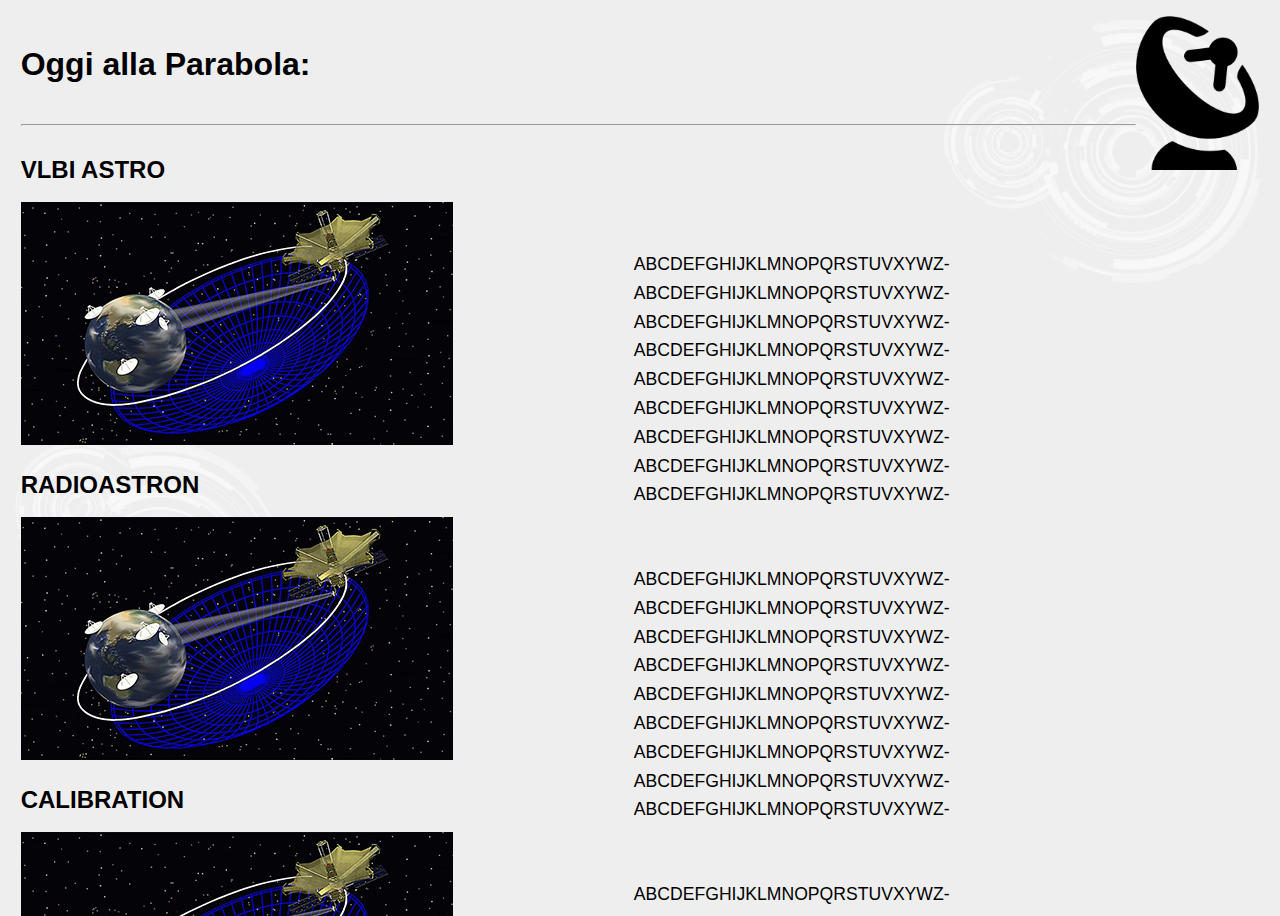
==== oggiallaparabola.html @ 412f14fb "better javascript and included styles and formatting" ====
<!DOCTYPE html>
<html>
<head>
  <meta http-equiv="Content-Type" content="text/html; charset=UTF-8"/>
  <meta http-equiv="X-UA-Compatible" content="IE=edge,chrome=1" />
  <meta name="viewport" content="initial-scale=1.0">
  <title>Oggi alla Parabola</title>
  <link rel="stylesheet" href="css/style_new.css" />
  <!--<link rel="stylesheet" href="css/table.css" />-->
  <link rel="shortcut icon" href="/favicon.ico" type="image/x-icon">
  <link rel="icon" href="images/favicon.ico" type="image/x-icon">
  <script src="js/jquery-1.11.2.min.js"></script>
  <script src="js/config.js"></script>
  <script src="js/medcalendar.js"></script>
  <script>
      $(function()
      {
          //how often shell we refresh the page contents?
          //default to 10 min.
          var refresh_in_seconds = 600;
          $(".observation-type").hide();
          showCurrentEvent();
          setInterval(showCurrentEvent, refresh_in_seconds * 1000);
      });
  </script>
</head>
<body>
<div class="wrapper">
    <div class="container box_dim">
    	<!--<h2 class="page-title">What's happening on 32-m Dish</h2>-->
    	    <div id="about" class="box_dim">
            	<span><img src="images/parab512.png"></span>
              	<h2>Oggi alla Parabola:</h2>
                <hr>
                <div id="upper" class="box_dim">
                    <div id="astro" class="observation-type">
                    	<h3>VLBI ASTRO</h3>
                	<img src="images/astron.jpg" style="max-width: 100%;" />
                        <div id="obs-data-astron">
                            <h4>
                                ABCDEFGHIJKLMNOPQRSTUVXYWZ-ABCDEFGHIJKLMNOPQRSTUVXYWZ-
                                ABCDEFGHIJKLMNOPQRSTUVXYWZ-ABCDEFGHIJKLMNOPQRSTUVXYWZ-
                                ABCDEFGHIJKLMNOPQRSTUVXYWZ-ABCDEFGHIJKLMNOPQRSTUVXYWZ-
                                ABCDEFGHIJKLMNOPQRSTUVXYWZ-ABCDEFGHIJKLMNOPQRSTUVXYWZ-
                                ABCDEFGHIJKLMNOPQRSTUVXYWZ-
                            </h4>
                        </div>
                    </div><!-- end astro -->
                    <div id="rastron" class="observation-type">
                    	<h3>RADIOASTRON</h3>
                	<img src="images/astron.jpg" style="max-width: 100%;" />
                        <div id="obs-data-astron">
                            <h4>
                                ABCDEFGHIJKLMNOPQRSTUVXYWZ-ABCDEFGHIJKLMNOPQRSTUVXYWZ-
                                ABCDEFGHIJKLMNOPQRSTUVXYWZ-ABCDEFGHIJKLMNOPQRSTUVXYWZ-
                                ABCDEFGHIJKLMNOPQRSTUVXYWZ-ABCDEFGHIJKLMNOPQRSTUVXYWZ-
                                ABCDEFGHIJKLMNOPQRSTUVXYWZ-ABCDEFGHIJKLMNOPQRSTUVXYWZ-
                                ABCDEFGHIJKLMNOPQRSTUVXYWZ-
                            </h4>
                        </div>
                    </div><!-- end rastron -->
                    <div id="calib" class="observation-type">
                    	<h3>CALIBRATION</h3>
                	<img src="images/astron.jpg" style="max-width: 100%;" />
                        <div id="obs-data-astron">
                            <h4>
                                ABCDEFGHIJKLMNOPQRSTUVXYWZ-ABCDEFGHIJKLMNOPQRSTUVXYWZ-
                                ABCDEFGHIJKLMNOPQRSTUVXYWZ-ABCDEFGHIJKLMNOPQRSTUVXYWZ-
                                ABCDEFGHIJKLMNOPQRSTUVXYWZ-ABCDEFGHIJKLMNOPQRSTUVXYWZ-
                                ABCDEFGHIJKLMNOPQRSTUVXYWZ-ABCDEFGHIJKLMNOPQRSTUVXYWZ-
                                ABCDEFGHIJKLMNOPQRSTUVXYWZ-
                            </h4>
                        </div>
                    </div><!-- end calib -->
                    <div id="geo" class="observation-type">
                    	<h3>GEO</h3>
                	<img src="images/astron.jpg" style="max-width: 100%;" />
                        <div id="obs-data-geo">
                            <h4>
                                ABCDEFGHIJKLMNOPQRSTUVXYWZ-ABCDEFGHIJKLMNOPQRSTUVXYWZ-
                                ABCDEFGHIJKLMNOPQRSTUVXYWZ-ABCDEFGHIJKLMNOPQRSTUVXYWZ-
                                ABCDEFGHIJKLMNOPQRSTUVXYWZ-ABCDEFGHIJKLMNOPQRSTUVXYWZ-
                                ABCDEFGHIJKLMNOPQRSTUVXYWZ-ABCDEFGHIJKLMNOPQRSTUVXYWZ-
                                ABCDEFGHIJKLMNOPQRSTUVXYWZ-
                            </h4>
                        </div>
                    </div><!-- end geo -->
                    <div id="maintenance" class="observation-type">
                        <h3>MAINTENANCE</h3>
                        <img src="images/astron.jpg" style="max-width: 100%;" />
                        <div id="obs-data-geo">
                            <h4>
                                ABCDEFGHIJKLMNOPQRSTUVXYWZ-ABCDEFGHIJKLMNOPQRSTUVXYWZ-
                                ABCDEFGHIJKLMNOPQRSTUVXYWZ-ABCDEFGHIJKLMNOPQRSTUVXYWZ-
                                ABCDEFGHIJKLMNOPQRSTUVXYWZ-ABCDEFGHIJKLMNOPQRSTUVXYWZ-
                                ABCDEFGHIJKLMNOPQRSTUVXYWZ-ABCDEFGHIJKLMNOPQRSTUVXYWZ-
                                ABCDEFGHIJKLMNOPQRSTUVXYWZ-
                            </h4>
                        </div>
                    </div><!-- end maintenance -->
                </div><!-- end upper -->
            </div><!-- end about -->
    </div><!--end container -->
</div><!-- fine wrapper -->
</body>
</html>
---- css/style_new.css ----
/*@font-face {
  font-family: 'Lato';
  font-style: normal;
  font-weight: 100;
  src: local('Lato Hairline'), local('Lato-Hairline'), url(http://themes.googleusercontent.com/static/fonts/lato/v6/boeCNmOCCh-EWFLSfVffDg.woff) format('woff')
}

@font-face {
  font-family: 'Lato';
  font-style: normal;
  font-weight: 300;
  src: local('Lato Light'), local('Lato-Light'), url(http://themes.googleusercontent.com/static/fonts/lato/v6/KT3KS9Aol4WfR6Vas8kNcg.woff) format('woff')
}

@font-face {
  font-family: 'Lato';
  font-style: normal;
  font-weight: 400;
  src: local('Lato Regular'), local('Lato-Regular'), url(http://themes.googleusercontent.com/static/fonts/lato/v6/9k-RPmcnxYEPm8CNFsH2gg.woff) format('woff')
}


@font-face {
	font-family: 'icomoon-MP';
	src:url('../fonts/icomoon.eot?oijv19');
	src:url('../fonts/icomoon.eot?#iefixoijv19') format('embedded-opentype'),
		url('../fonts/icomoon.woff?oijv19') format('woff'),
		url('../fonts/icomoon.ttf?oijv19') format('truetype'),
		url('../fonts/icomoon.svg?oijv19#icomoon-MP') format('svg');
	font-weight: normal;
	font-style: normal;
}*/


/*
@font-face {
  font-family: 'Lato';
  font-style: normal;
  font-weight: 100;
  src: 
    url('../fonts/lato-hairline-webfont.woff2') format('woff2'),*/ /* Chrome 26+, Opera 23+ */
    /*url('../fonts/lato-hairline-webfont.woff') format('woff');*/ /* Chrome 6+, Firefox 3.6+, IE 9+, Safari 5.1+ */
/*}*/

/*@font-face {
  font-family: 'Lato';
  font-style: normal;
  font-weight: 300;
  src: 
    url('../fonts/lato-light-webfont.woff2') format('woff2'),*/ /* Chrome 26+, Opera 23+ */
    /*url('../fonts/lato-light-webfont.woff') format('woff');*/ /* Chrome 6+, Firefox 3.6+, IE 9+, Safari 5.1+ */
/*}*/

/*@font-face {
  font-family: 'Lato';
  font-style: normal;
  font-weight: 400;
  src: 
    url('../fonts/lato-regular-webfont.woff2') format('woff2'), *//* Chrome 26+, Opera 23+ */
    /*url('../fonts/lato-regular-webfont.woff') format('woff'); *//* Chrome 6+, Firefox 3.6+, IE 9+, Safari 5.1+ */
/*}*/


html {
  height: 100%;
  overflow-y: hidden;
  overflow-x: hidden;
  background-color:#eee;
}

body {
  height: 100%;
  line-height: 1.5rem;
  font-family: 'arial', sans-serif;
  font-weight: 200;
  font-size: 1rem;
  background-color: #eee;
  background: url(../images/1.png) no-repeat left top;
  background-size: contain;
  background-position-x: 50%;
  }

.wrapper {
  width: 100%;
  height: 100%;
}

.container {
  width: 98%;
  height: 100%;
  display:block;  
  margin: 1rem auto;
}

.cont-margin {
	margin:1rem auto;
	}

#about {
	font-size:1.5rem;
	line-height: 2rem;
	width:100%;
	margin: 0 auto;
	text-align:justify;
	}
span img {
	float:right;
	max-width: 10%;
	}
/****************************** Oggi alla parabola *********************************************/

#upper, #lower {}

#about h2 {
	margin: 0;
	font-size: 2rem;
	line-height: 6rem;
	}
#about h3 {
	margin: 0;
	font-size: 1.5rem;
	line-height: 4rem;
	}
#about h4, #about h5 {
	margin: 0;
	font-size: 1.1rem;
	font-weight: 400;
	line-height:1.8rem;
	}
#about h5 {
	font-weight: 300;
	}	
#today-on {
	width: 50%;
	float: left;
	clear:both;
	margin: 3rem 0;
	}

#today-on img {
	max-width: 100%;
	}
#separatore {
	clear: both;
	line-height: 1rem;
	margin: 3rem 0;
	}
.box_dim {
	overflow: auto;
	}
#obs-data-vlbi, #obs-data-geo, #obs-data-astron, #obs-data-sd, #obs-data-line, #obs-data-maint {
	width: 45%;
	float: right;
	margin-top: 3rem;
	}
#obs-data-vlbi h2, #obs-data-geo h2, #obs-data-astron h2, #obs-data-sd h2, #obs-data-line h2, #obs-data-maint h2 {
	margin: 0 0 3rem 0;
	}
#obs-vlbi, #obs-geo, #obs-astron, #obs-sd, #obs-line, #obs-maint {
	width: 48%;
	float: left;
	margin-top: 3rem;
	text-align: center;
	}
/*#obs-data p {
	font-size: 1.1rem;
    font-weight: 400;
	margin:	0;
	}*/

#obs-vlbi img, #obs-geo img, #obs-astron img, #obs-sd img, #obs-line img, #obs-maint img {
	max-width: 100%;
	}
	
.clean {
	clear:both;
}

/****************************** resolutions *********************************************/

@media screen and (max-width: 800px) {
	
#about h5 {
	display:none;
	}
#about h2 {
	font-size: 1.5rem;
	line-height: 4rem;
	}
#about h3 {
	font-size: 1.5rem;
	line-height: 2rem;
	margin-bottom: 1rem;
	}
#about h4 {
	font-size: 1.1rem;
	}
#obs-data-vlbi, #obs-data-geo, #obs-data-astron, #obs-data-sd, #obs-data-line, #obs-data-maint {
	margin-top: 1rem;
	}
#obs-vlbi, #obs-geo, #obs-astron, #obs-sd, #obs-line, #obs-maint {
	margin-top: 1rem;
	}
span img {
	max-width: 6%;
	}
		
}

@media screen and (min-width: 855px) and (max-width: 1024px) {
	


}
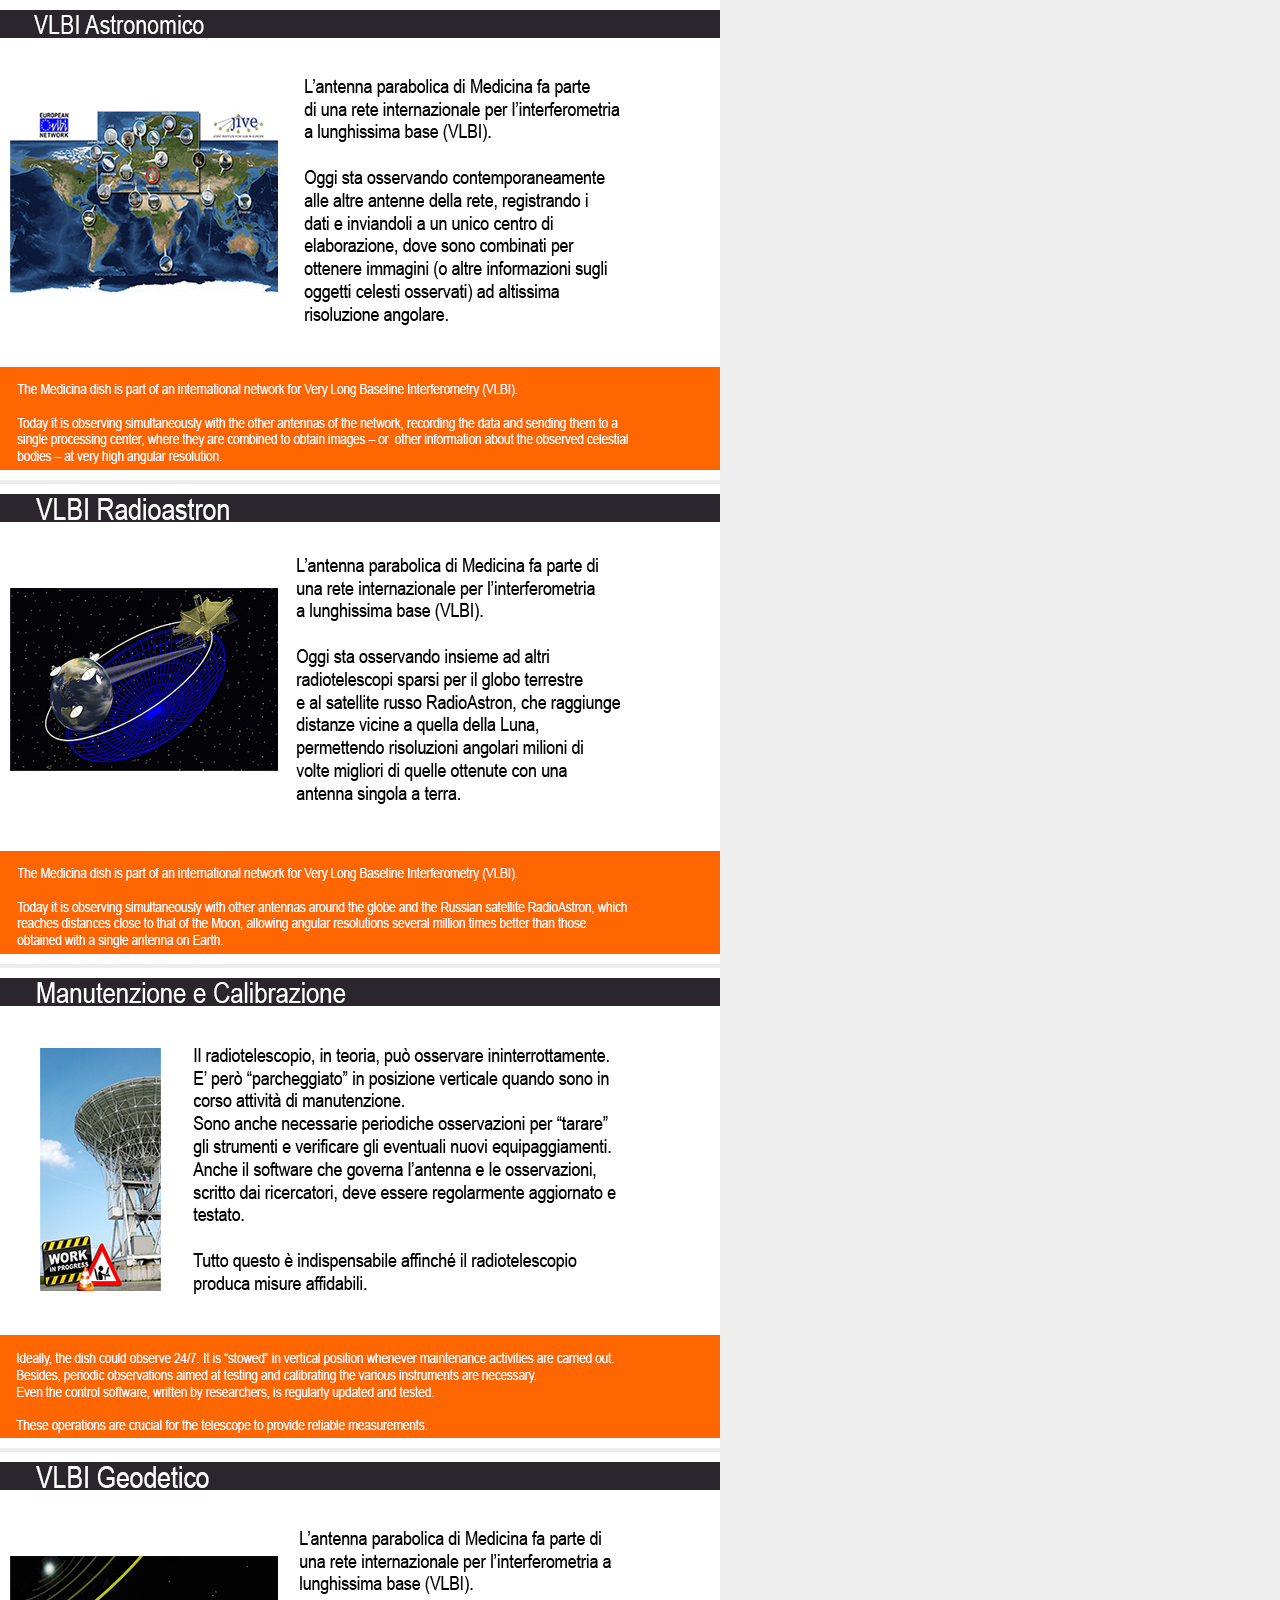
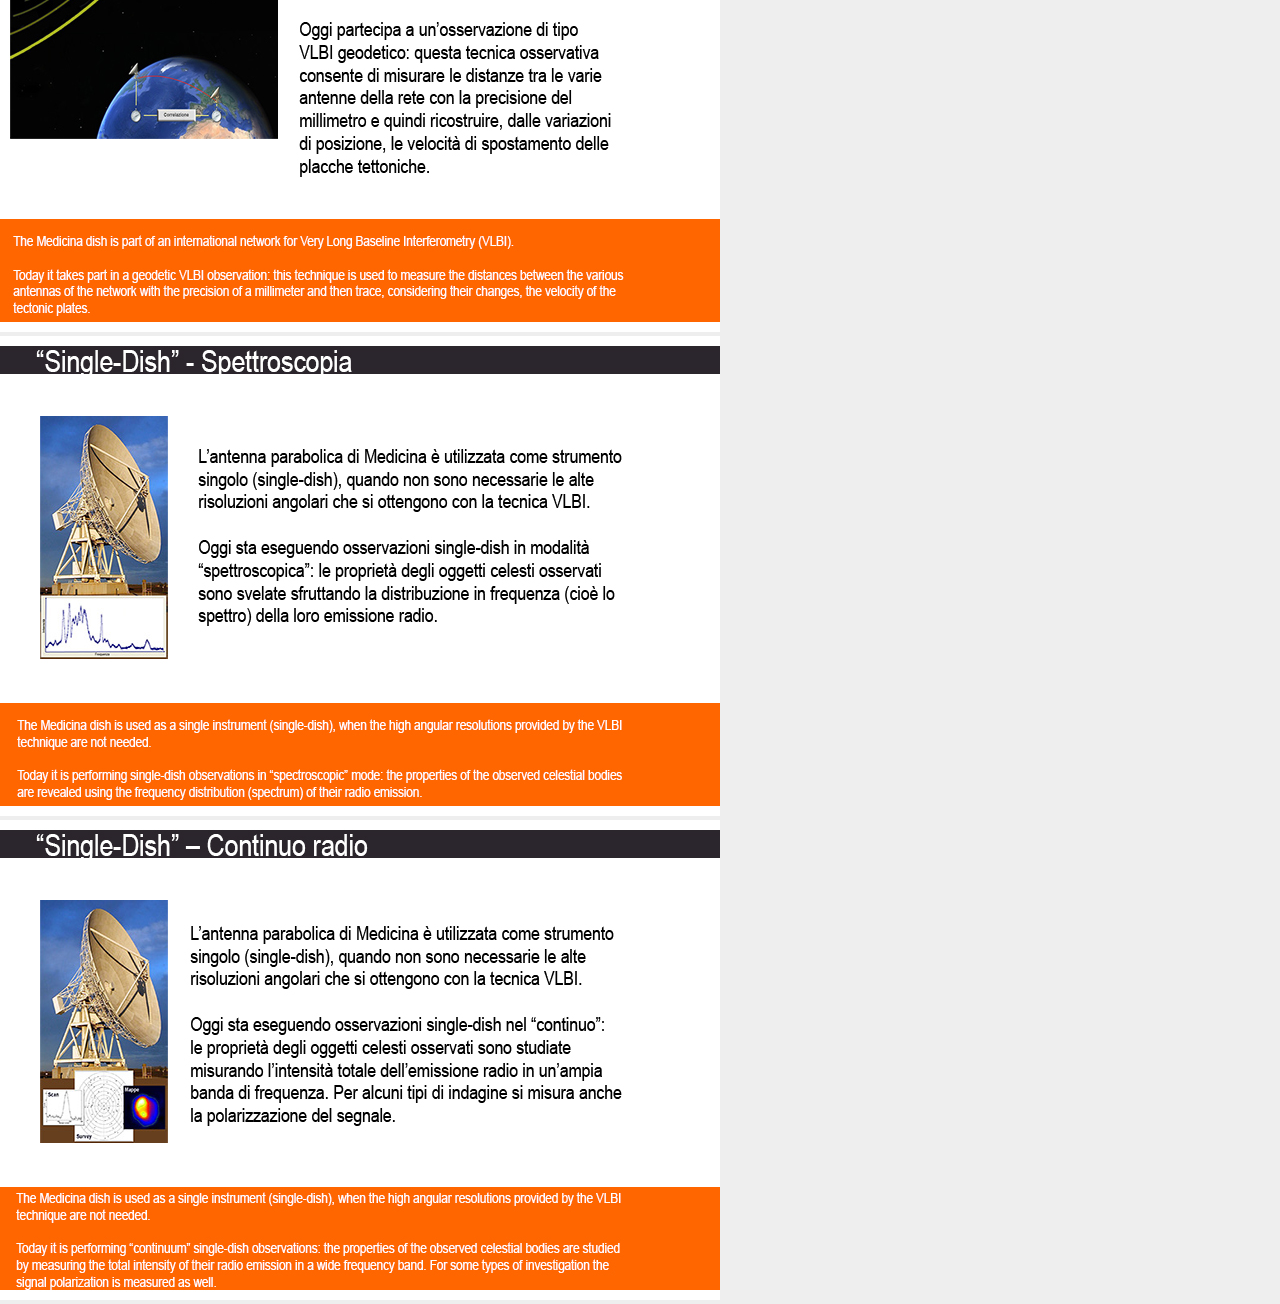
==== commit 319770f0: "fixed margin bug" ====
--- a/oggiallaparabola.html
+++ b/oggiallaparabola.html
@@ -27,76 +27,31 @@
 <body>
 <div class="wrapper">
     <div class="container box_dim">
-    	<!--<h2 class="page-title">What's happening on 32-m Dish</h2>-->
     	    <div id="about" class="box_dim">
-            	<span><img src="images/parab512.png"></span>
-              	<h2>Oggi alla Parabola:</h2>
-                <hr>
                 <div id="upper" class="box_dim">
                     <div id="astro" class="observation-type">
-                    	<h3>VLBI ASTRO</h3>
-                	<img src="images/astron.jpg" style="max-width: 100%;" />
-                        <div id="obs-data-astron">
-                            <h4>
-                                ABCDEFGHIJKLMNOPQRSTUVXYWZ-ABCDEFGHIJKLMNOPQRSTUVXYWZ-
-                                ABCDEFGHIJKLMNOPQRSTUVXYWZ-ABCDEFGHIJKLMNOPQRSTUVXYWZ-
-                                ABCDEFGHIJKLMNOPQRSTUVXYWZ-ABCDEFGHIJKLMNOPQRSTUVXYWZ-
-                                ABCDEFGHIJKLMNOPQRSTUVXYWZ-ABCDEFGHIJKLMNOPQRSTUVXYWZ-
-                                ABCDEFGHIJKLMNOPQRSTUVXYWZ-
-                            </h4>
-                        </div>
+                    	<!--<h3>VLBI ASTRO</h3>-->
+                	<img src="images/VLBI-Astro.jpg" style="max-width: 100%;" />
                     </div><!-- end astro -->
                     <div id="rastron" class="observation-type">
-                    	<h3>RADIOASTRON</h3>
-                	<img src="images/astron.jpg" style="max-width: 100%;" />
-                        <div id="obs-data-astron">
-                            <h4>
-                                ABCDEFGHIJKLMNOPQRSTUVXYWZ-ABCDEFGHIJKLMNOPQRSTUVXYWZ-
-                                ABCDEFGHIJKLMNOPQRSTUVXYWZ-ABCDEFGHIJKLMNOPQRSTUVXYWZ-
-                                ABCDEFGHIJKLMNOPQRSTUVXYWZ-ABCDEFGHIJKLMNOPQRSTUVXYWZ-
-                                ABCDEFGHIJKLMNOPQRSTUVXYWZ-ABCDEFGHIJKLMNOPQRSTUVXYWZ-
-                                ABCDEFGHIJKLMNOPQRSTUVXYWZ-
-                            </h4>
-                        </div>
+                    	<!--<h3>RADIOASTRON</h3>-->
+                	<img src="images/VLBI-Radioastron.jpg" style="max-width: 100%;" />
                     </div><!-- end rastron -->
-                    <div id="calib" class="observation-type">
-                    	<h3>CALIBRATION</h3>
-                	<img src="images/astron.jpg" style="max-width: 100%;" />
-                        <div id="obs-data-astron">
-                            <h4>
-                                ABCDEFGHIJKLMNOPQRSTUVXYWZ-ABCDEFGHIJKLMNOPQRSTUVXYWZ-
-                                ABCDEFGHIJKLMNOPQRSTUVXYWZ-ABCDEFGHIJKLMNOPQRSTUVXYWZ-
-                                ABCDEFGHIJKLMNOPQRSTUVXYWZ-ABCDEFGHIJKLMNOPQRSTUVXYWZ-
-                                ABCDEFGHIJKLMNOPQRSTUVXYWZ-ABCDEFGHIJKLMNOPQRSTUVXYWZ-
-                                ABCDEFGHIJKLMNOPQRSTUVXYWZ-
-                            </h4>
-                        </div>
+                    <div id="maintenance" class="observation-type">
+                    	<!--<h3>CALIBRATION</h3>-->
+                	<img src="images/Maint.jpg" style="max-width: 100%;" />
                     </div><!-- end calib -->
                     <div id="geo" class="observation-type">
-                    	<h3>GEO</h3>
-                	<img src="images/astron.jpg" style="max-width: 100%;" />
-                        <div id="obs-data-geo">
-                            <h4>
-                                ABCDEFGHIJKLMNOPQRSTUVXYWZ-ABCDEFGHIJKLMNOPQRSTUVXYWZ-
-                                ABCDEFGHIJKLMNOPQRSTUVXYWZ-ABCDEFGHIJKLMNOPQRSTUVXYWZ-
-                                ABCDEFGHIJKLMNOPQRSTUVXYWZ-ABCDEFGHIJKLMNOPQRSTUVXYWZ-
-                                ABCDEFGHIJKLMNOPQRSTUVXYWZ-ABCDEFGHIJKLMNOPQRSTUVXYWZ-
-                                ABCDEFGHIJKLMNOPQRSTUVXYWZ-
-                            </h4>
-                        </div>
+                    	<!--<h3>GEO</h3>-->
+                	<img src="images/VLBI-Geo.jpg" style="max-width: 100%;" />
                     </div><!-- end geo -->
-                    <div id="maintenance" class="observation-type">
-                        <h3>MAINTENANCE</h3>
-                        <img src="images/astron.jpg" style="max-width: 100%;" />
-                        <div id="obs-data-geo">
-                            <h4>
-                                ABCDEFGHIJKLMNOPQRSTUVXYWZ-ABCDEFGHIJKLMNOPQRSTUVXYWZ-
-                                ABCDEFGHIJKLMNOPQRSTUVXYWZ-ABCDEFGHIJKLMNOPQRSTUVXYWZ-
-                                ABCDEFGHIJKLMNOPQRSTUVXYWZ-ABCDEFGHIJKLMNOPQRSTUVXYWZ-
-                                ABCDEFGHIJKLMNOPQRSTUVXYWZ-ABCDEFGHIJKLMNOPQRSTUVXYWZ-
-                                ABCDEFGHIJKLMNOPQRSTUVXYWZ-
-                            </h4>
-                        </div>
+                    <div id="sd" class="observation-type">
+                    	<!--<h3>SINGLE DISH</h3>-->
+                	<img src="images/SD-Spettri.jpg" style="max-width: 100%;" />
+                    </div><!-- end sd -->
+                    <div id="sd-cont" class="observation-type">
+                        <!--<h3>SINGLE DISH Continuum</h3>-->
+                        <img src="images/SD-Cont.jpg" style="max-width: 100%;" />
                     </div><!-- end maintenance -->
                 </div><!-- end upper -->
             </div><!-- end about -->
--- a/css/style_new.css
+++ b/css/style_new.css
@@ -1,66 +1,3 @@
-/*@font-face {
-  font-family: 'Lato';
-  font-style: normal;
-  font-weight: 100;
-  src: local('Lato Hairline'), local('Lato-Hairline'), url(http://themes.googleusercontent.com/static/fonts/lato/v6/boeCNmOCCh-EWFLSfVffDg.woff) format('woff')
-}
-
-@font-face {
-  font-family: 'Lato';
-  font-style: normal;
-  font-weight: 300;
-  src: local('Lato Light'), local('Lato-Light'), url(http://themes.googleusercontent.com/static/fonts/lato/v6/KT3KS9Aol4WfR6Vas8kNcg.woff) format('woff')
-}
-
-@font-face {
-  font-family: 'Lato';
-  font-style: normal;
-  font-weight: 400;
-  src: local('Lato Regular'), local('Lato-Regular'), url(http://themes.googleusercontent.com/static/fonts/lato/v6/9k-RPmcnxYEPm8CNFsH2gg.woff) format('woff')
-}
-
-
-@font-face {
-	font-family: 'icomoon-MP';
-	src:url('../fonts/icomoon.eot?oijv19');
-	src:url('../fonts/icomoon.eot?#iefixoijv19') format('embedded-opentype'),
-		url('../fonts/icomoon.woff?oijv19') format('woff'),
-		url('../fonts/icomoon.ttf?oijv19') format('truetype'),
-		url('../fonts/icomoon.svg?oijv19#icomoon-MP') format('svg');
-	font-weight: normal;
-	font-style: normal;
-}*/
-
-
-/*
-@font-face {
-  font-family: 'Lato';
-  font-style: normal;
-  font-weight: 100;
-  src: 
-    url('../fonts/lato-hairline-webfont.woff2') format('woff2'),*/ /* Chrome 26+, Opera 23+ */
-    /*url('../fonts/lato-hairline-webfont.woff') format('woff');*/ /* Chrome 6+, Firefox 3.6+, IE 9+, Safari 5.1+ */
-/*}*/
-
-/*@font-face {
-  font-family: 'Lato';
-  font-style: normal;
-  font-weight: 300;
-  src: 
-    url('../fonts/lato-light-webfont.woff2') format('woff2'),*/ /* Chrome 26+, Opera 23+ */
-    /*url('../fonts/lato-light-webfont.woff') format('woff');*/ /* Chrome 6+, Firefox 3.6+, IE 9+, Safari 5.1+ */
-/*}*/
-
-/*@font-face {
-  font-family: 'Lato';
-  font-style: normal;
-  font-weight: 400;
-  src: 
-    url('../fonts/lato-regular-webfont.woff2') format('woff2'), *//* Chrome 26+, Opera 23+ */
-    /*url('../fonts/lato-regular-webfont.woff') format('woff'); *//* Chrome 6+, Firefox 3.6+, IE 9+, Safari 5.1+ */
-/*}*/
-
-
 html {
   height: 100%;
   overflow-y: hidden;
@@ -69,15 +6,13 @@
 }
 
 body {
-  height: 100%;
+  /*height: 100%;
   line-height: 1.5rem;
   font-family: 'arial', sans-serif;
   font-weight: 200;
   font-size: 1rem;
-  background-color: #eee;
-  background: url(../images/1.png) no-repeat left top;
-  background-size: contain;
-  background-position-x: 50%;
+  background-color: #eee;*/
+  margin: 0;
   }
 
 .wrapper {
@@ -89,126 +24,18 @@
   width: 98%;
   height: 100%;
   display:block;  
-  margin: 1rem auto;
+  /*margin: 1rem auto;*/
 }
 
-.cont-margin {
-	margin:1rem auto;
-	}
-
 #about {
-	font-size:1.5rem;
-	line-height: 2rem;
+	/*font-size:1.5rem;
+	line-height: 2rem;*/
 	width:100%;
 	margin: 0 auto;
 	text-align:justify;
 	}
-span img {
-	float:right;
-	max-width: 10%;
-	}
-/****************************** Oggi alla parabola *********************************************/
 
-#upper, #lower {}
-
-#about h2 {
-	margin: 0;
-	font-size: 2rem;
-	line-height: 6rem;
-	}
-#about h3 {
-	margin: 0;
-	font-size: 1.5rem;
-	line-height: 4rem;
-	}
-#about h4, #about h5 {
-	margin: 0;
-	font-size: 1.1rem;
-	font-weight: 400;
-	line-height:1.8rem;
-	}
-#about h5 {
-	font-weight: 300;
-	}	
-#today-on {
-	width: 50%;
-	float: left;
-	clear:both;
-	margin: 3rem 0;
-	}
-
-#today-on img {
-	max-width: 100%;
-	}
-#separatore {
-	clear: both;
-	line-height: 1rem;
-	margin: 3rem 0;
-	}
 .box_dim {
 	overflow: auto;
 	}
-#obs-data-vlbi, #obs-data-geo, #obs-data-astron, #obs-data-sd, #obs-data-line, #obs-data-maint {
-	width: 45%;
-	float: right;
-	margin-top: 3rem;
-	}
-#obs-data-vlbi h2, #obs-data-geo h2, #obs-data-astron h2, #obs-data-sd h2, #obs-data-line h2, #obs-data-maint h2 {
-	margin: 0 0 3rem 0;
-	}
-#obs-vlbi, #obs-geo, #obs-astron, #obs-sd, #obs-line, #obs-maint {
-	width: 48%;
-	float: left;
-	margin-top: 3rem;
-	text-align: center;
-	}
-/*#obs-data p {
-	font-size: 1.1rem;
-    font-weight: 400;
-	margin:	0;
-	}*/
 
-#obs-vlbi img, #obs-geo img, #obs-astron img, #obs-sd img, #obs-line img, #obs-maint img {
-	max-width: 100%;
-	}
-	
-.clean {
-	clear:both;
-}
-
-/****************************** resolutions *********************************************/
-
-@media screen and (max-width: 800px) {
-	
-#about h5 {
-	display:none;
-	}
-#about h2 {
-	font-size: 1.5rem;
-	line-height: 4rem;
-	}
-#about h3 {
-	font-size: 1.5rem;
-	line-height: 2rem;
-	margin-bottom: 1rem;
-	}
-#about h4 {
-	font-size: 1.1rem;
-	}
-#obs-data-vlbi, #obs-data-geo, #obs-data-astron, #obs-data-sd, #obs-data-line, #obs-data-maint {
-	margin-top: 1rem;
-	}
-#obs-vlbi, #obs-geo, #obs-astron, #obs-sd, #obs-line, #obs-maint {
-	margin-top: 1rem;
-	}
-span img {
-	max-width: 6%;
-	}
-		
-}
-
-@media screen and (min-width: 855px) and (max-width: 1024px) {
-	
-
-
-} 
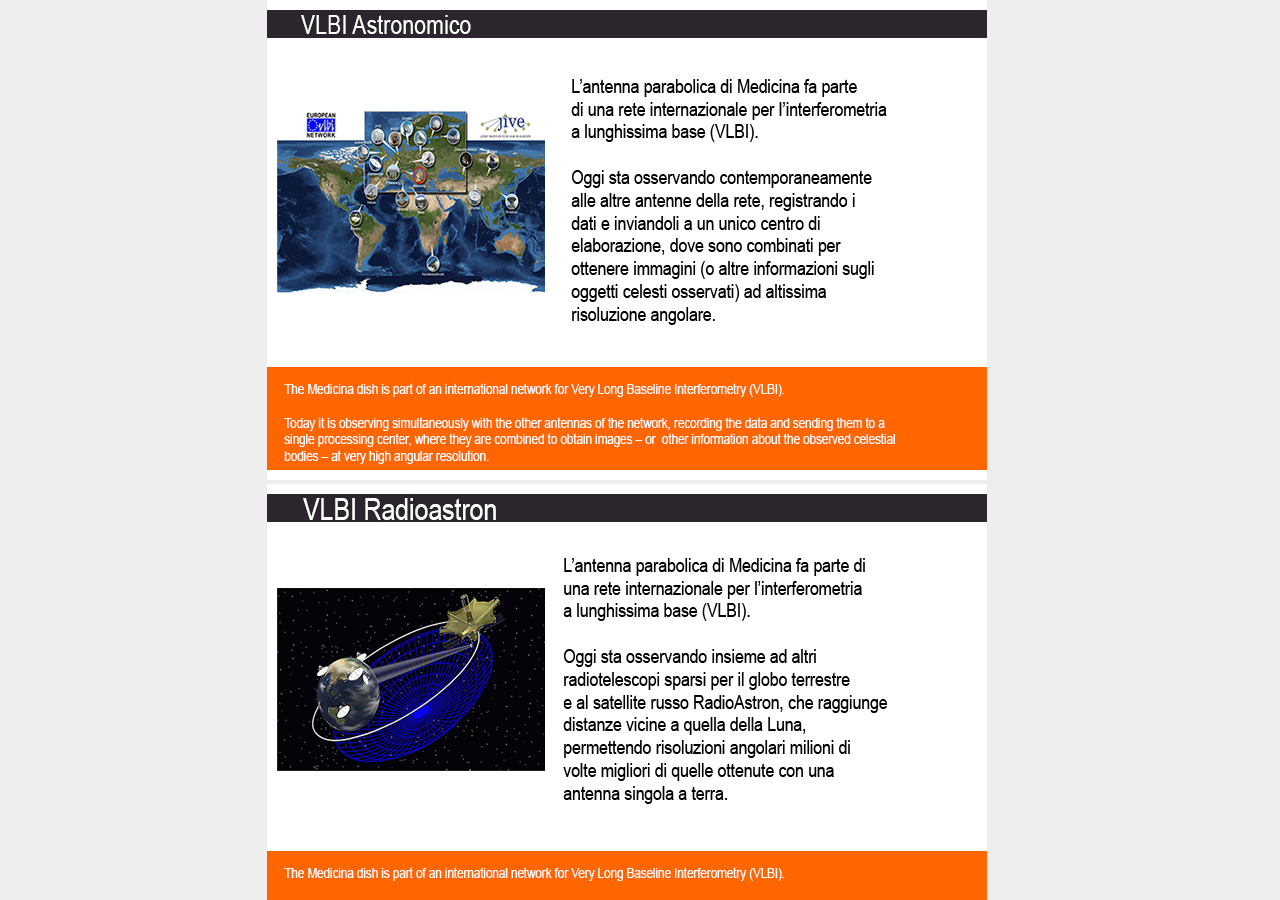
==== commit af8705d7: "images are now centered orizontally" ====
--- a/oggiallaparabola.html
+++ b/oggiallaparabola.html
@@ -5,7 +5,7 @@
   <meta http-equiv="X-UA-Compatible" content="IE=edge,chrome=1" />
   <meta name="viewport" content="initial-scale=1.0">
   <title>Oggi alla Parabola</title>
-  <link rel="stylesheet" href="css/style_new.css" />
+  <link rel="stylesheet" href="css/style.css" />
   <!--<link rel="stylesheet" href="css/table.css" />-->
   <link rel="shortcut icon" href="/favicon.ico" type="image/x-icon">
   <link rel="icon" href="images/favicon.ico" type="image/x-icon">
@@ -27,8 +27,8 @@
 <body>
 <div class="wrapper">
     <div class="container box_dim">
-    	    <div id="about" class="box_dim">
-                <div id="upper" class="box_dim">
+        <div id="about" class="box_dim">
+            <div id="upper" class="box_dim"> 
                     <div id="astro" class="observation-type">
                     	<!--<h3>VLBI ASTRO</h3>-->
                 	<img src="images/VLBI-Astro.jpg" style="max-width: 100%;" />
--- a/css/style.css
+++ b/css/style.css
@@ -0,0 +1,47 @@
+html {
+  height: 100%;
+  overflow-y: hidden;
+  overflow-x: hidden;
+  background-color:#eee;
+}
+
+body {
+  height: 100%;
+  /*line-height: 1.5rem;
+  font-family: 'arial', sans-serif;
+  font-weight: 200;
+  font-size: 1rem;
+  background-color: #eee;*/
+  margin: 0;
+  }
+
+.wrapper {
+  width: 100%;
+  height: 100%;
+}
+
+.container {
+  width: 98%;
+  height: 100%;
+  display:block;  
+  /*margin: 1rem auto;*/
+}
+
+#about {
+	/*font-size:1.5rem;
+	line-height: 2rem;*/
+	width:100%;
+        height: 100%;
+	margin: 0 auto;
+	text-align:justify;
+	}
+
+.box_dim {
+	overflow: auto;
+	}
+
+.observation-type {
+    height: 100%;
+    margin: auto;
+    text-align: center;
+}
